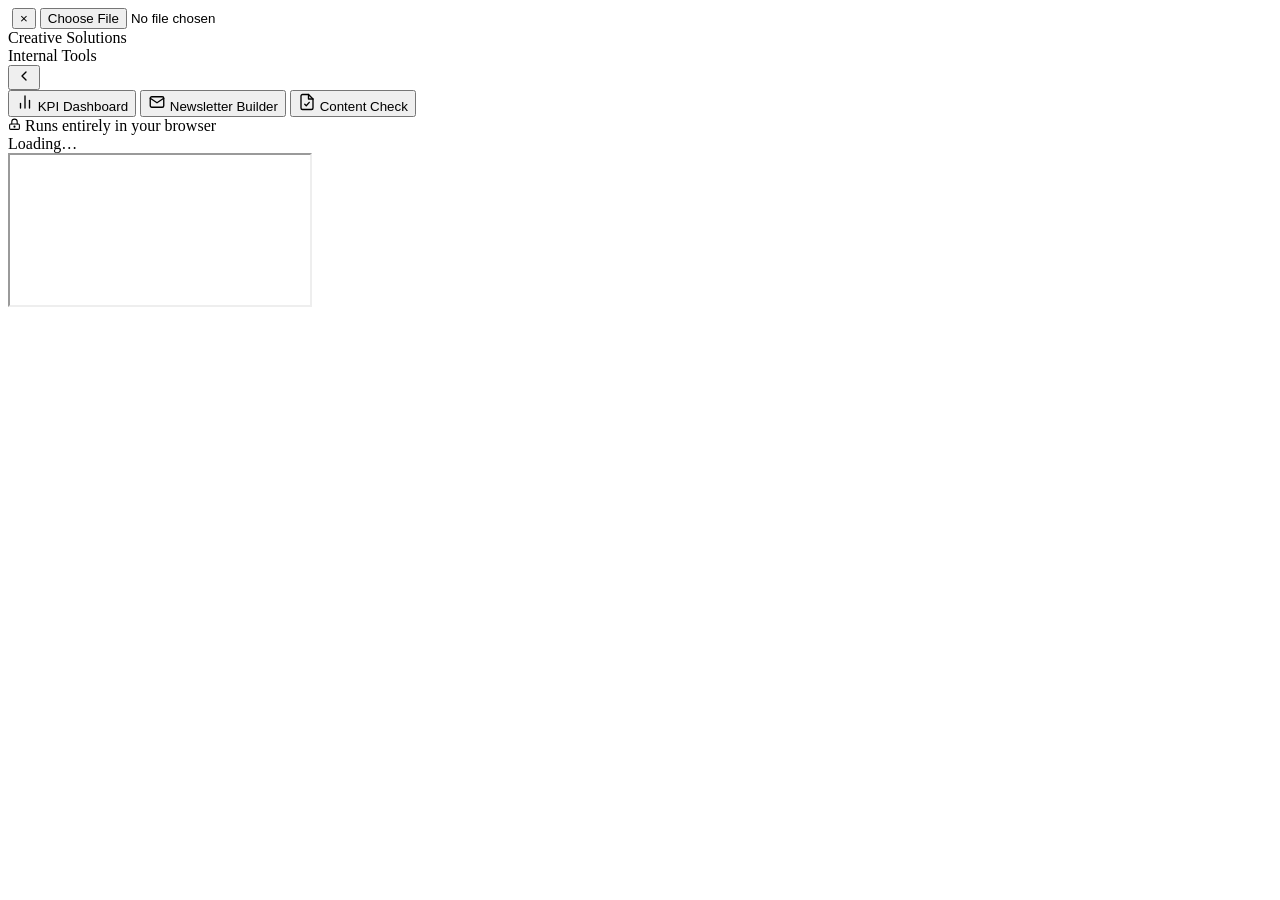
==== index.html @ e3f1408b "Add files via upload" ====
<!DOCTYPE html>
<html lang="en">
<head>
<meta charset="UTF-8" />
<meta name="viewport" content="width=device-width, initial-scale=1.0" />
<title>Creative Solutions</title>
<link rel="icon" href="assets/logo.svg" type="image/svg+xml" />
<link rel="preconnect" href="https://fonts.googleapis.com">
<link href="https://fonts.googleapis.com/css2?family=Space+Grotesk:wght@500;600;700&family=Inter:wght@400;500;600&display=swap" rel="stylesheet">
<link rel="stylesheet" href="css/shell.css" />
</head>
<body>

<div class="app-shell">

  <!-- ── SIDEBAR ── -->
  <aside class="sidebar" id="sidebar">
    <div class="sidebar-top">
      <div class="brand">
        <div class="logo-slot" id="logoSlot" title="Click to upload your company logo">
          <img src="assets/logo.svg" alt="" class="brand-mark" id="brandMark" />
          <button type="button" class="logo-remove hidden" id="logoRemoveBtn" title="Remove logo">×</button>
          <input type="file" id="logoInput" accept="image/*" class="visually-hidden" />
        </div>
        <div class="brand-text">
          <div class="brand-name">Creative Solutions</div>
          <div class="brand-sub">Internal Tools</div>
        </div>
      </div>
      <button class="collapse-btn" id="collapseBtn" title="Collapse sidebar" aria-label="Collapse sidebar">
        <svg width="16" height="16" viewBox="0 0 24 24" fill="none" stroke="currentColor" stroke-width="2" stroke-linecap="round" stroke-linejoin="round"><polyline points="15 18 9 12 15 6"/></svg>
      </button>
    </div>

    <nav class="nav-list" id="navList">
      <button class="nav-item" data-tool="dashboard" title="KPI Dashboard">
        <span class="nav-icon">
          <svg width="18" height="18" viewBox="0 0 24 24" fill="none" stroke="currentColor" stroke-width="1.8" stroke-linecap="round" stroke-linejoin="round"><line x1="18" y1="20" x2="18" y2="10"/><line x1="12" y1="20" x2="12" y2="4"/><line x1="6" y1="20" x2="6" y2="14"/></svg>
        </span>
        <span class="nav-label">KPI Dashboard</span>
      </button>
      <button class="nav-item" data-tool="newsletter" title="Newsletter Builder">
        <span class="nav-icon">
          <svg width="18" height="18" viewBox="0 0 24 24" fill="none" stroke="currentColor" stroke-width="1.8" stroke-linecap="round" stroke-linejoin="round"><rect x="3" y="5" width="18" height="14" rx="2"/><polyline points="3 7 12 13 21 7"/></svg>
        </span>
        <span class="nav-label">Newsletter Builder</span>
      </button>
      <button class="nav-item" data-tool="contentcheck" title="Content Check">
        <span class="nav-icon">
          <svg width="18" height="18" viewBox="0 0 24 24" fill="none" stroke="currentColor" stroke-width="1.8" stroke-linecap="round" stroke-linejoin="round"><path d="M14 2H6a2 2 0 0 0-2 2v16a2 2 0 0 0 2 2h12a2 2 0 0 0 2-2V8z"/><polyline points="14 2 14 8 20 8"/><polyline points="9 15 11 17 15 12.5"/></svg>
        </span>
        <span class="nav-label">Content Check</span>
      </button>
    </nav>

    <div class="sidebar-bottom">
      <div class="offline-note">
        <svg width="13" height="13" viewBox="0 0 24 24" fill="none" stroke="currentColor" stroke-width="2" stroke-linecap="round" stroke-linejoin="round"><rect x="3" y="11" width="18" height="10" rx="2"/><circle cx="12" cy="16" r="1"/><path d="M7 11V7a5 5 0 0 1 10 0v4"/></svg>
        <span>Runs entirely in your browser</span>
      </div>
    </div>
  </aside>

  <!-- ── CONTENT ── -->
  <main class="content">
    <div class="content-loading" id="contentLoading">Loading…</div>
    <iframe class="tool-frame" id="toolFrame" title="Tool content"></iframe>
  </main>

</div>

<script src="js/shell.js"></script>
</body>
</html>
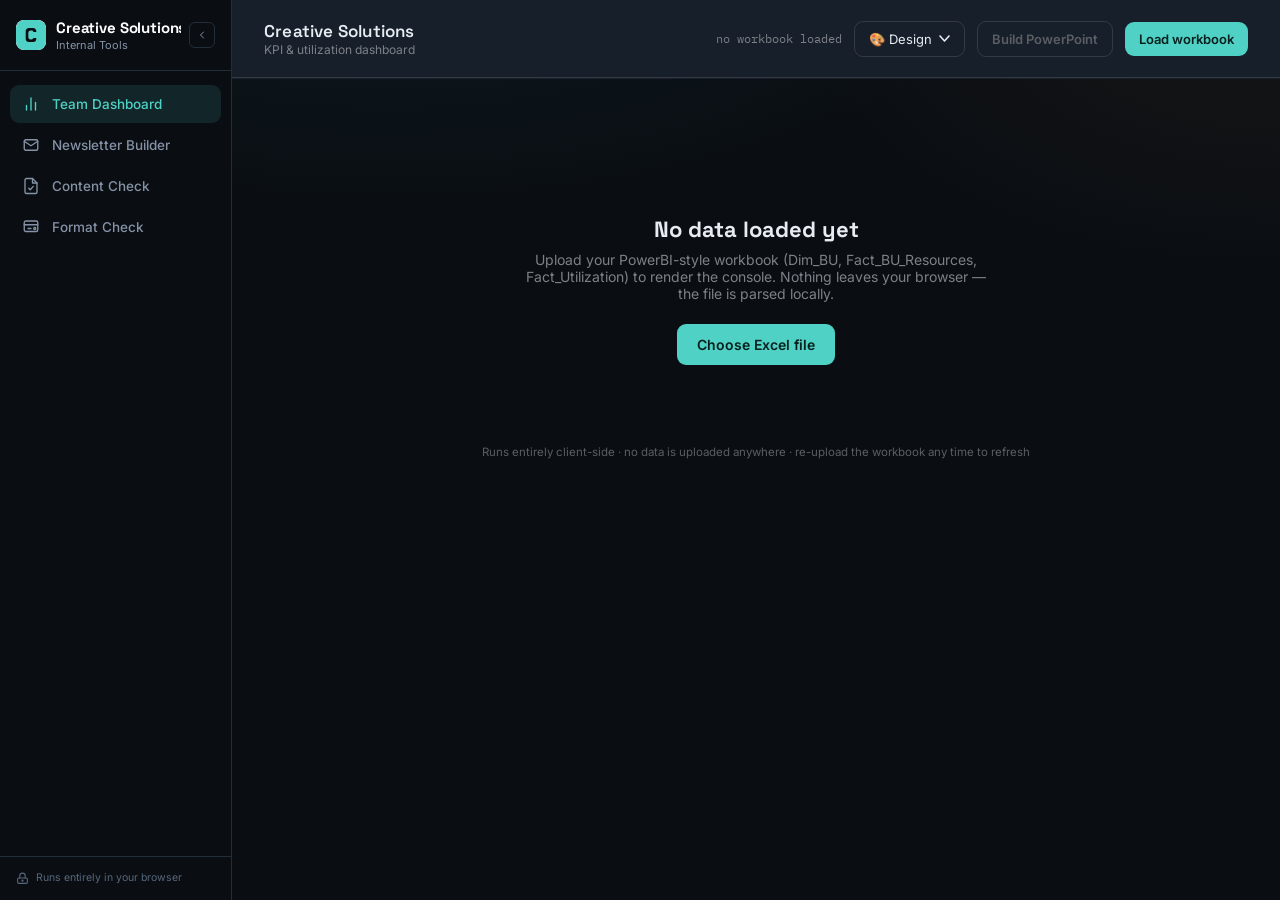
==== commit 01d019ff: "Add files via upload" ====
--- a/index.html
+++ b/index.html
@@ -33,11 +33,11 @@
     </div>
 
     <nav class="nav-list" id="navList">
-      <button class="nav-item" data-tool="dashboard" title="KPI Dashboard">
+      <button class="nav-item" data-tool="dashboard" title="Team Dashboard">
         <span class="nav-icon">
           <svg width="18" height="18" viewBox="0 0 24 24" fill="none" stroke="currentColor" stroke-width="1.8" stroke-linecap="round" stroke-linejoin="round"><line x1="18" y1="20" x2="18" y2="10"/><line x1="12" y1="20" x2="12" y2="4"/><line x1="6" y1="20" x2="6" y2="14"/></svg>
         </span>
-        <span class="nav-label">KPI Dashboard</span>
+        <span class="nav-label">Team Dashboard</span>
       </button>
       <button class="nav-item" data-tool="newsletter" title="Newsletter Builder">
         <span class="nav-icon">
@@ -50,6 +50,12 @@
           <svg width="18" height="18" viewBox="0 0 24 24" fill="none" stroke="currentColor" stroke-width="1.8" stroke-linecap="round" stroke-linejoin="round"><path d="M14 2H6a2 2 0 0 0-2 2v16a2 2 0 0 0 2 2h12a2 2 0 0 0 2-2V8z"/><polyline points="14 2 14 8 20 8"/><polyline points="9 15 11 17 15 12.5"/></svg>
         </span>
         <span class="nav-label">Content Check</span>
+      </button>
+      <button class="nav-item" data-tool="formatcheck" title="Format Check">
+        <span class="nav-icon">
+          <svg width="18" height="18" viewBox="0 0 24 24" fill="none" stroke="currentColor" stroke-width="1.8" stroke-linecap="round" stroke-linejoin="round"><rect x="3" y="4" width="18" height="14" rx="2"/><line x1="3" y1="9" x2="21" y2="9"/><line x1="8" y1="14" x2="12" y2="14"/><circle cx="17" cy="14" r="1.4"/></svg>
+        </span>
+        <span class="nav-label">Format Check</span>
       </button>
     </nav>
 
--- a/css/shell.css
+++ b/css/shell.css
@@ -0,0 +1,156 @@
+:root {
+  --sb-bg: #0A0E13;
+  --sb-panel: #121821;
+  --sb-line: #232E3B;
+  --sb-text: #E7ECF2;
+  --sb-muted: #8592A6;
+  --sb-faint: #57677B;
+  --sb-accent: #4FD1C5;
+  --sb-accent-rgb: 79, 209, 197;
+  --sb-width: 232px;
+  --sb-width-collapsed: 68px;
+  --font-header: 'Space Grotesk', sans-serif;
+  --font-body: 'Inter', -apple-system, BlinkMacSystemFont, 'Segoe UI', sans-serif;
+}
+
+* { box-sizing: border-box; }
+html, body { margin: 0; padding: 0; height: 100%; }
+body {
+  font-family: var(--font-body);
+  background: #f4f6f9;
+  overflow: hidden;
+}
+
+.app-shell {
+  display: flex;
+  height: 100vh;
+  width: 100vw;
+}
+
+/* ── SIDEBAR ─────────────────────────────────────────────────────── */
+.sidebar {
+  width: var(--sb-width);
+  flex-shrink: 0;
+  background: var(--sb-bg);
+  color: var(--sb-text);
+  display: flex;
+  flex-direction: column;
+  border-right: 1px solid var(--sb-line);
+  transition: width 0.18s ease;
+  overflow: hidden;
+}
+.sidebar.collapsed { width: var(--sb-width-collapsed); }
+
+.sidebar-top {
+  display: flex;
+  align-items: center;
+  justify-content: space-between;
+  gap: 8px;
+  padding: 18px 16px;
+  border-bottom: 1px solid var(--sb-line);
+  min-height: 68px;
+}
+.brand { display: flex; align-items: center; gap: 10px; min-width: 0; }
+.brand-mark { width: 30px; height: 30px; flex-shrink: 0; border-radius: 8px; display: block; object-fit: contain; background: #fff; }
+.logo-slot { position: relative; flex-shrink: 0; cursor: pointer; border-radius: 8px; }
+.logo-slot:hover .brand-mark { filter: brightness(1.08); }
+.logo-remove {
+  position: absolute;
+  top: -6px; right: -6px;
+  width: 16px; height: 16px;
+  display: none;
+  align-items: center; justify-content: center;
+  background: var(--sb-accent);
+  color: var(--sb-bg);
+  border: none;
+  border-radius: 50%;
+  font-size: 11px;
+  line-height: 1;
+  cursor: pointer;
+  padding: 0;
+}
+.logo-slot:hover .logo-remove:not(.hidden) { display: flex; }
+.logo-remove.hidden { display: none !important; }
+.visually-hidden { position: absolute; width: 1px; height: 1px; overflow: hidden; clip: rect(0,0,0,0); white-space: nowrap; }
+.brand-text { min-width: 0; overflow: hidden; white-space: nowrap; }
+.sidebar.collapsed .brand-text { display: none; }
+.brand-name { font-family: var(--font-header); font-weight: 700; font-size: 15px; letter-spacing: -0.01em; color: #fff; }
+.brand-sub { font-size: 11px; color: var(--sb-muted); margin-top: 1px; }
+
+.sidebar.collapsed .sidebar-top {
+  flex-direction: column;
+  gap: 10px;
+  padding: 16px 8px;
+}
+
+.collapse-btn {
+  flex-shrink: 0;
+  width: 26px; height: 26px;
+  display: flex; align-items: center; justify-content: center;
+  background: none; border: 1px solid var(--sb-line); border-radius: 6px;
+  color: var(--sb-muted); cursor: pointer;
+  transition: color 0.15s, border-color 0.15s, transform 0.18s;
+}
+.collapse-btn:hover { color: var(--sb-text); border-color: var(--sb-faint); }
+.sidebar.collapsed .collapse-btn svg { transform: rotate(180deg); }
+
+.nav-list { flex: 1; padding: 14px 10px; display: flex; flex-direction: column; gap: 3px; overflow-y: auto; }
+.nav-item {
+  display: flex; align-items: center; gap: 12px;
+  width: 100%; padding: 10px 12px;
+  background: none; border: none; border-radius: 9px;
+  color: var(--sb-muted); font-family: var(--font-body); font-size: 13.5px; font-weight: 500;
+  cursor: pointer; text-align: left; white-space: nowrap;
+  transition: background 0.13s, color 0.13s;
+}
+.nav-item:hover { background: var(--sb-panel); color: var(--sb-text); }
+.nav-item.active { background: rgba(var(--sb-accent-rgb), 0.12); color: var(--sb-accent); }
+.nav-icon { display: flex; align-items: center; justify-content: center; flex-shrink: 0; width: 18px; }
+.sidebar.collapsed .nav-label { display: none; }
+.sidebar.collapsed .nav-item { justify-content: center; padding: 10px 0; }
+
+.sidebar-bottom { padding: 14px 16px; border-top: 1px solid var(--sb-line); }
+.offline-note {
+  display: flex; align-items: center; gap: 7px;
+  font-size: 10.5px; color: var(--sb-faint); line-height: 1.4;
+}
+.sidebar.collapsed .offline-note span { display: none; }
+.sidebar.collapsed .sidebar-bottom { display: flex; justify-content: center; }
+
+/* ── CONTENT ─────────────────────────────────────────────────────── */
+.content {
+  flex: 1;
+  position: relative;
+  min-width: 0;
+  background: #fff;
+}
+.tool-frame {
+  width: 100%;
+  height: 100%;
+  border: none;
+  display: block;
+}
+.content-loading {
+  position: absolute;
+  inset: 0;
+  display: flex;
+  align-items: center;
+  justify-content: center;
+  font-family: var(--font-body);
+  font-size: 13px;
+  color: #8592A6;
+  background: #fff;
+  transition: opacity 0.15s ease;
+}
+.content-loading.hidden { opacity: 0; pointer-events: none; }
+
+/* ── RESPONSIVE ──────────────────────────────────────────────────── */
+@media (max-width: 900px) {
+  .sidebar:not(.collapsed) { width: var(--sb-width-collapsed); }
+  .sidebar:not(.collapsed) .brand-text,
+  .sidebar:not(.collapsed) .nav-label,
+  .sidebar:not(.collapsed) .offline-note span { display: none; }
+  .sidebar:not(.collapsed) .sidebar-top { flex-direction: column; gap: 10px; padding: 16px 8px; }
+  .sidebar:not(.collapsed) .nav-item { justify-content: center; padding: 10px 0; }
+  .sidebar:not(.collapsed) .sidebar-bottom { display: flex; justify-content: center; }
+}
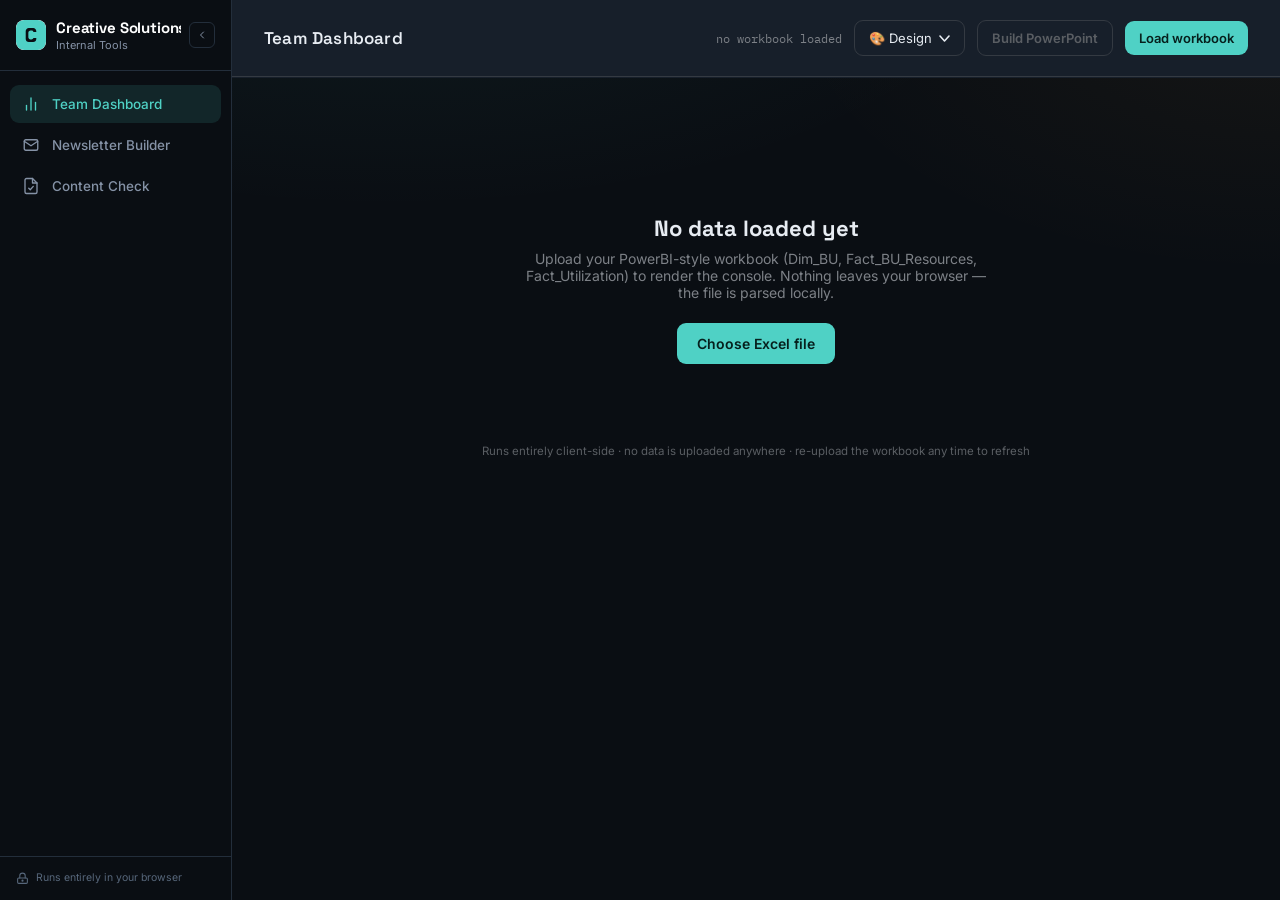
==== commit 7ed1ad5d: "Remove Format Check tool; lay out newsletter header and description inline" ====
--- a/index.html
+++ b/index.html
@@ -51,12 +51,6 @@
         </span>
         <span class="nav-label">Content Check</span>
       </button>
-      <button class="nav-item" data-tool="formatcheck" title="Format Check">
-        <span class="nav-icon">
-          <svg width="18" height="18" viewBox="0 0 24 24" fill="none" stroke="currentColor" stroke-width="1.8" stroke-linecap="round" stroke-linejoin="round"><rect x="3" y="4" width="18" height="14" rx="2"/><line x1="3" y1="9" x2="21" y2="9"/><line x1="8" y1="14" x2="12" y2="14"/><circle cx="17" cy="14" r="1.4"/></svg>
-        </span>
-        <span class="nav-label">Format Check</span>
-      </button>
     </nav>
 
     <div class="sidebar-bottom">
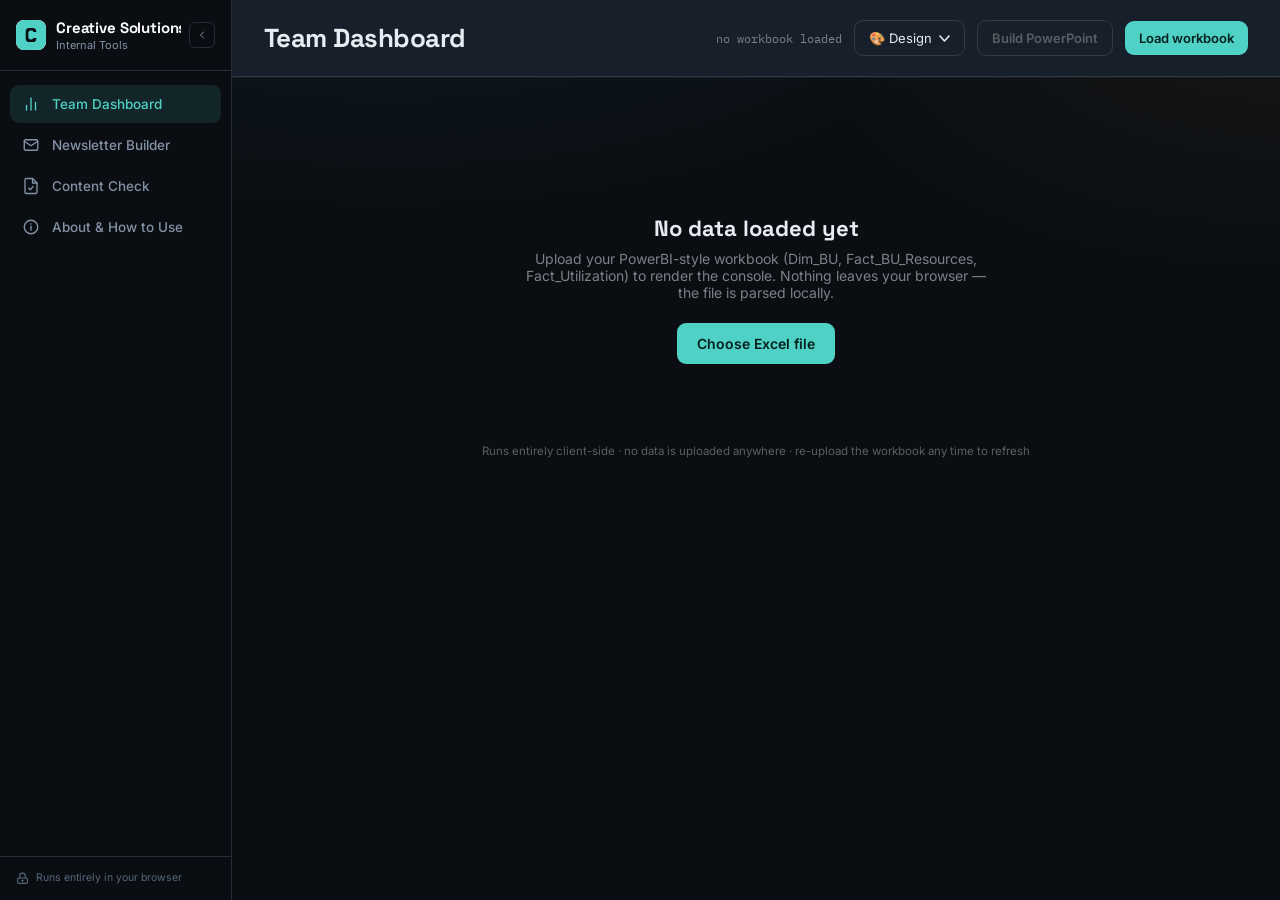
==== commit 9792f873: "Add About & How to Use page to the suite" ====
--- a/index.html
+++ b/index.html
@@ -51,6 +51,12 @@
         </span>
         <span class="nav-label">Content Check</span>
       </button>
+      <button class="nav-item" data-tool="about" title="About &amp; How to Use">
+        <span class="nav-icon">
+          <svg width="18" height="18" viewBox="0 0 24 24" fill="none" stroke="currentColor" stroke-width="1.8" stroke-linecap="round" stroke-linejoin="round"><circle cx="12" cy="12" r="9"/><line x1="12" y1="16" x2="12" y2="11"/><line x1="12" y1="8" x2="12.01" y2="8"/></svg>
+        </span>
+        <span class="nav-label">About &amp; How to Use</span>
+      </button>
     </nav>
 
     <div class="sidebar-bottom">
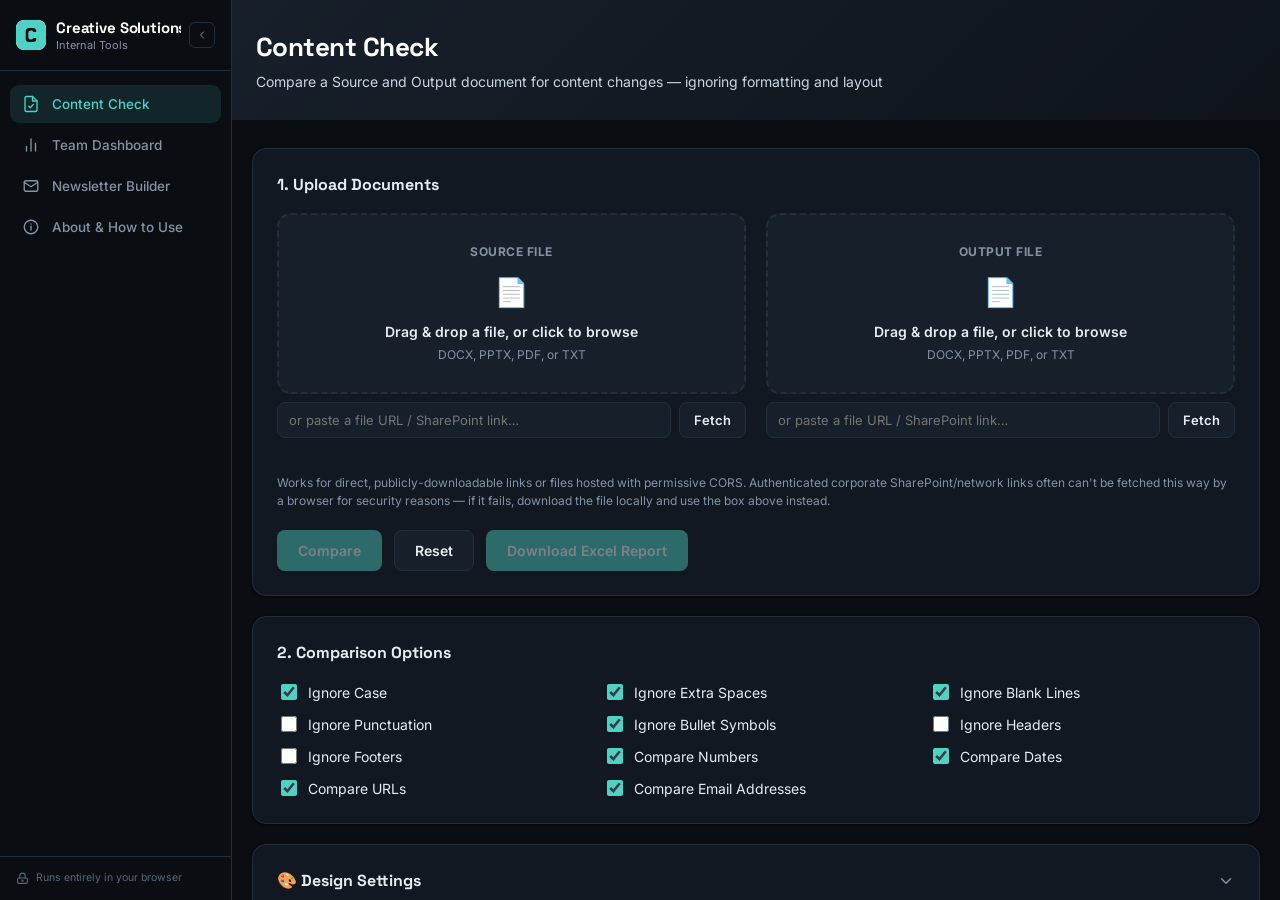
==== commit 3883d0de: "Reorder nav (Content Check, Dashboard, Newsletter, About), mark Newsletter Builder as Coming Soon, a" ====
--- a/index.html
+++ b/index.html
@@ -33,6 +33,12 @@
     </div>
 
     <nav class="nav-list" id="navList">
+      <button class="nav-item" data-tool="contentcheck" title="Content Check">
+        <span class="nav-icon">
+          <svg width="18" height="18" viewBox="0 0 24 24" fill="none" stroke="currentColor" stroke-width="1.8" stroke-linecap="round" stroke-linejoin="round"><path d="M14 2H6a2 2 0 0 0-2 2v16a2 2 0 0 0 2 2h12a2 2 0 0 0 2-2V8z"/><polyline points="14 2 14 8 20 8"/><polyline points="9 15 11 17 15 12.5"/></svg>
+        </span>
+        <span class="nav-label">Content Check</span>
+      </button>
       <button class="nav-item" data-tool="dashboard" title="Team Dashboard">
         <span class="nav-icon">
           <svg width="18" height="18" viewBox="0 0 24 24" fill="none" stroke="currentColor" stroke-width="1.8" stroke-linecap="round" stroke-linejoin="round"><line x1="18" y1="20" x2="18" y2="10"/><line x1="12" y1="20" x2="12" y2="4"/><line x1="6" y1="20" x2="6" y2="14"/></svg>
@@ -44,12 +50,6 @@
           <svg width="18" height="18" viewBox="0 0 24 24" fill="none" stroke="currentColor" stroke-width="1.8" stroke-linecap="round" stroke-linejoin="round"><rect x="3" y="5" width="18" height="14" rx="2"/><polyline points="3 7 12 13 21 7"/></svg>
         </span>
         <span class="nav-label">Newsletter Builder</span>
-      </button>
-      <button class="nav-item" data-tool="contentcheck" title="Content Check">
-        <span class="nav-icon">
-          <svg width="18" height="18" viewBox="0 0 24 24" fill="none" stroke="currentColor" stroke-width="1.8" stroke-linecap="round" stroke-linejoin="round"><path d="M14 2H6a2 2 0 0 0-2 2v16a2 2 0 0 0 2 2h12a2 2 0 0 0 2-2V8z"/><polyline points="14 2 14 8 20 8"/><polyline points="9 15 11 17 15 12.5"/></svg>
-        </span>
-        <span class="nav-label">Content Check</span>
       </button>
       <button class="nav-item" data-tool="about" title="About &amp; How to Use">
         <span class="nav-icon">
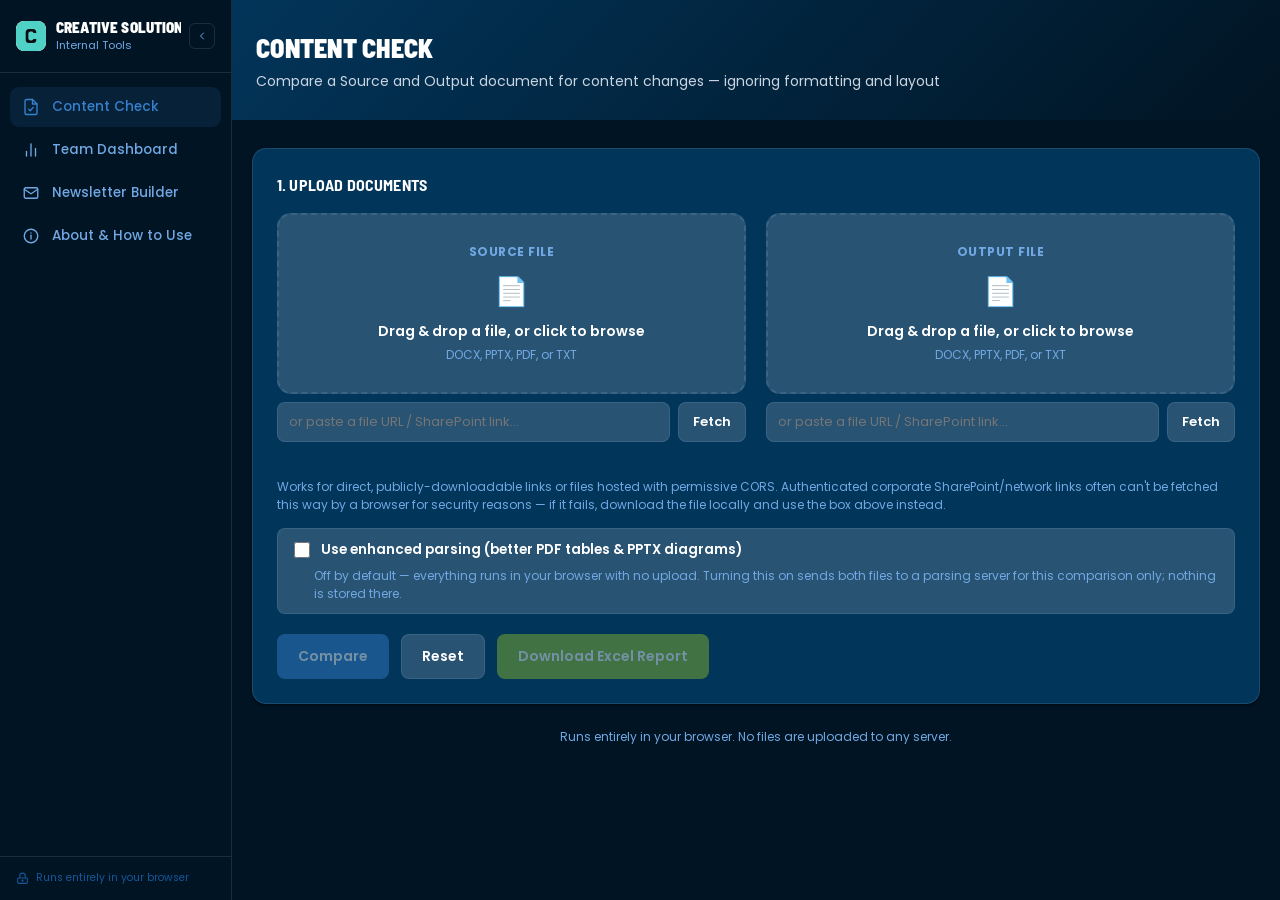
==== commit 7e409b36: "Apply PepsiCo Digital Minikit brand to sidebar, About, and Content Check Fonts: Barlow Semi Condense" ====
--- a/index.html
+++ b/index.html
@@ -6,7 +6,7 @@
 <title>Creative Solutions</title>
 <link rel="icon" href="assets/logo.svg" type="image/svg+xml" />
 <link rel="preconnect" href="https://fonts.googleapis.com">
-<link href="https://fonts.googleapis.com/css2?family=Space+Grotesk:wght@500;600;700&family=Inter:wght@400;500;600&display=swap" rel="stylesheet">
+<link href="https://fonts.googleapis.com/css2?family=Barlow+Semi+Condensed:wght@600;700;900&family=Poppins:wght@400;500;600;700&display=swap" rel="stylesheet">
 <link rel="stylesheet" href="css/shell.css" />
 </head>
 <body>
--- a/css/shell.css
+++ b/css/shell.css
@@ -1,16 +1,17 @@
 :root {
-  --sb-bg: #0A0E13;
-  --sb-panel: #121821;
-  --sb-line: #232E3B;
-  --sb-text: #E7ECF2;
-  --sb-muted: #8592A6;
-  --sb-faint: #57677B;
-  --sb-accent: #4FD1C5;
-  --sb-accent-rgb: 79, 209, 197;
+  /* PepsiCo Digital Minikit — Dark Universal Theme (Fresh navy ramp) */
+  --sb-bg: #011423;
+  --sb-panel: #02355A;
+  --sb-line: rgba(165, 203, 238, 0.14);
+  --sb-text: #FFFFFF;
+  --sb-muted: #71A8E3;
+  --sb-faint: #155798;
+  --sb-accent: #3680CE;
+  --sb-accent-rgb: 54, 128, 206;
   --sb-width: 232px;
   --sb-width-collapsed: 68px;
-  --font-header: 'Space Grotesk', sans-serif;
-  --font-body: 'Inter', -apple-system, BlinkMacSystemFont, 'Segoe UI', sans-serif;
+  --font-header: 'Barlow Semi Condensed', sans-serif;
+  --font-body: 'Poppins', -apple-system, BlinkMacSystemFont, 'Segoe UI', sans-serif;
 }
 
 * { box-sizing: border-box; }
@@ -74,7 +75,7 @@
 .visually-hidden { position: absolute; width: 1px; height: 1px; overflow: hidden; clip: rect(0,0,0,0); white-space: nowrap; }
 .brand-text { min-width: 0; overflow: hidden; white-space: nowrap; }
 .sidebar.collapsed .brand-text { display: none; }
-.brand-name { font-family: var(--font-header); font-weight: 700; font-size: 15px; letter-spacing: -0.01em; color: #fff; }
+.brand-name { font-family: var(--font-header); font-weight: 900; text-transform: uppercase; font-size: 15px; letter-spacing: 0.01em; color: #fff; }
 .brand-sub { font-size: 11px; color: var(--sb-muted); margin-top: 1px; }
 
 .sidebar.collapsed .sidebar-top {
